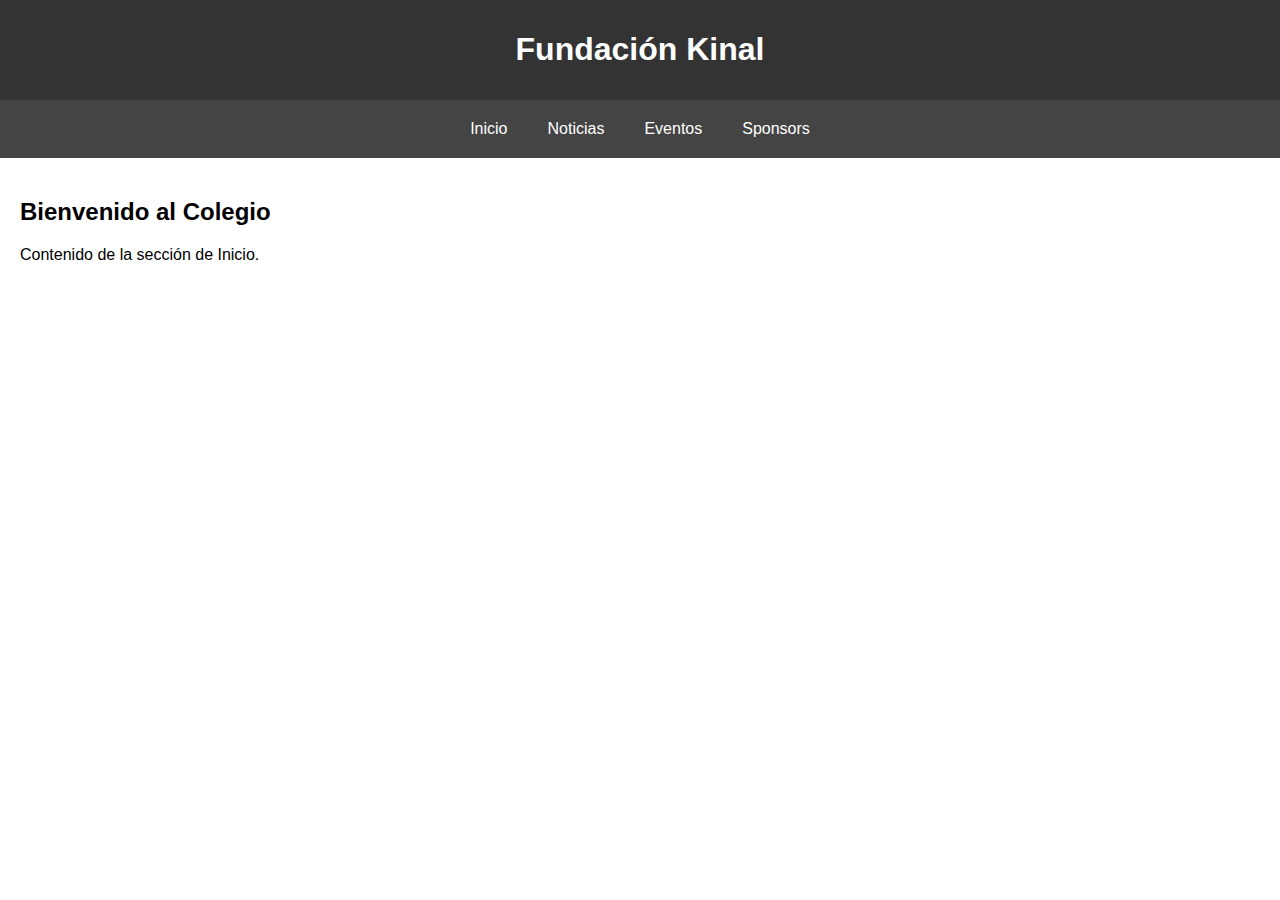
==== kinal.html @ eb37f311 "se sube una de las últimas actualizaciones" ====
<!DOCTYPE html>
<html lang="es">
<head>
    <meta charset="UTF-8">
    <meta name="viewport" content="width=device-width, initial-scale=1.0">
    <title>Colegio</title>
    <link rel="stylesheet" href="./css/kinal.css">
</head>
<body>

    <header>
        <h1>Fundación Kinal</h1>
    </header>

    <nav>
        <a href="#inicio" onclick="mostrarSeccion('inicio')">Inicio</a>
        <a href="#noticias" onclick="mostrarSeccion('noticias')">Noticias</a>
        <a href="#eventos" onclick="mostrarSeccion('eventos')">Eventos</a>
        <a href="#sponsors" onclick="mostrarSeccion('sponsors')">Sponsors</a>
    </nav>

    <main>
        <div id="inicio" class="seccion visible">
            <h2>Bienvenido al Colegio</h2>
            <p>Contenido de la sección de Inicio.</p>
        </div>

        <div id="noticias" class="seccion">
            <h2>Últimas Noticias</h2>
            <p>Contenido de la sección de Noticias.</p>
        </div>

        <div id="eventos" class="seccion">
            <h2>Próximos Eventos</h2>
            <p>Contenido de la sección de Eventos.</p>
        </div>

        <div id="sponsors" class="seccion">
            <h2>Nuestros sponsors</h2>
            <p>Contenido de la sección de Sponsors.</p>
        </div>
    </main>

    <script src="./javaScript/kinal.js"></script>

</body>
</html>
---- css/kinal.css ----
body {
    font-family: Arial, sans-serif;
    margin: 0;
    padding: 0;
    box-sizing: border-box;
}

header {
    background-color: #333;
    color: white;
    text-align: center;
    padding: 10px;
}

nav {
    display: flex;
    justify-content: center;
    background-color: #444;
    padding: 10px;
}

nav a {
    color: white;
    text-decoration: none;
    padding: 10px;
    margin: 0 10px;
    cursor: pointer;
}

main {
    padding: 20px;
}

.seccion {
    display: none;
}

.seccion.visible {
    display: block;
}
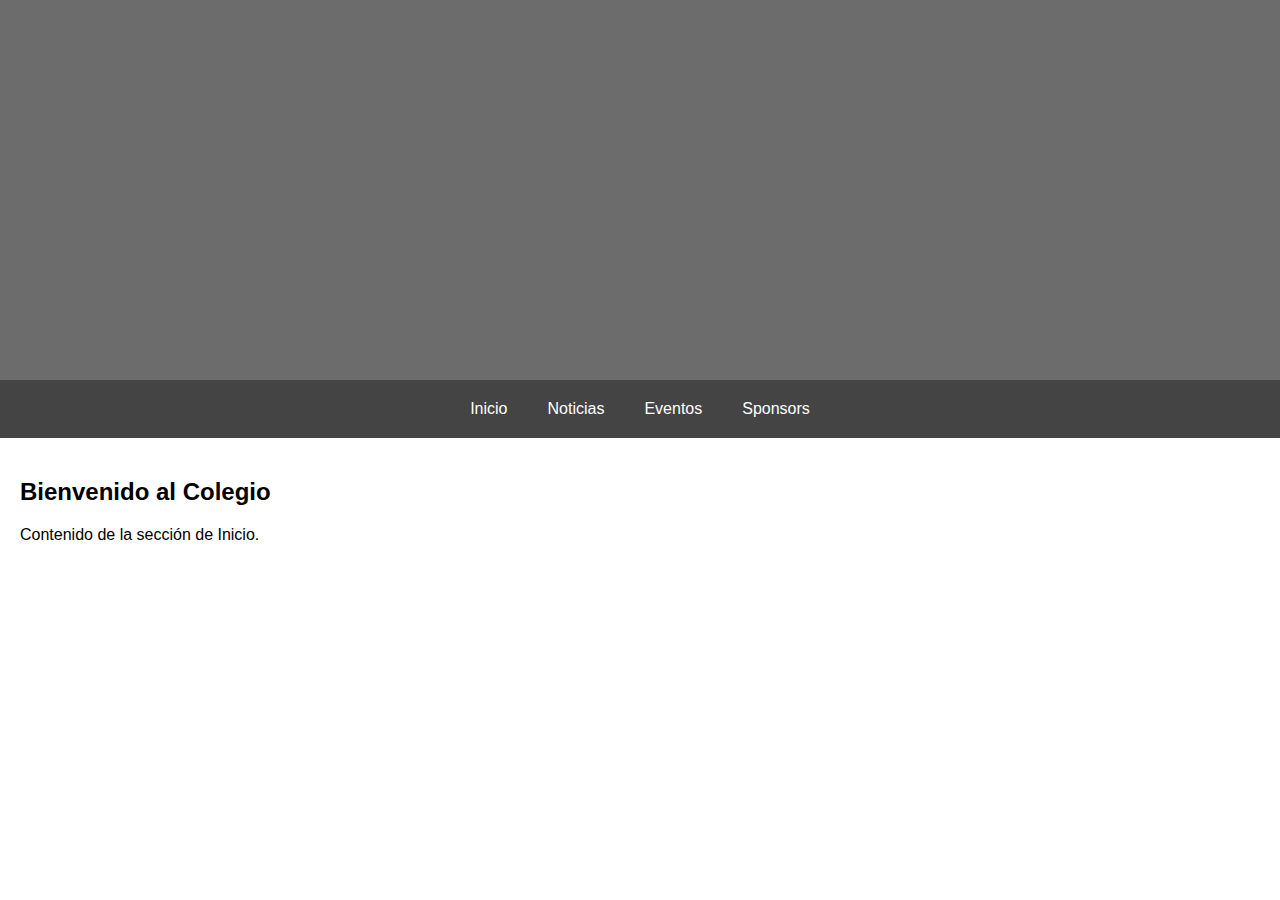
==== commit 8f147d65: "primer commit" ====
--- a/kinal.html
+++ b/kinal.html
@@ -9,7 +9,8 @@
 <body>
 
     <header>
-        <h1>Fundación Kinal</h1>
+        <h1 class="titulo">Fundación Kinal</h1>
+        <div class="sombra"></div>
     </header>
 
     <nav>
--- a/css/kinal.css
+++ b/css/kinal.css
@@ -6,10 +6,25 @@
 }
 
 header {
-    background-color: #333;
+    background-image: url('https://static.wixstatic.com/media/128120_7f3b9fbf981448809326f69585851cb9~mv2.jpg/v1/fill/w_1130,h_600,al_c,q_85,usm_0.66_1.00_0.01,enc_auto/128120_7f3b9fbf981448809326f69585851cb9~mv2.jpg');
+    background-size: cover;
+    background-position-y: center;
+    position: relative;
     color: white;
     text-align: center;
-    padding: 10px;
+    padding: 150px;
+}
+
+.titulo{
+}
+
+.sombra{
+    position: absolute;
+    margin-top: -250px;
+    margin-left: -150px;
+    height: 400px;
+    width: 100%;
+    background-color: rgba(0, 0, 0, 0.577);
 }
 
 nav {
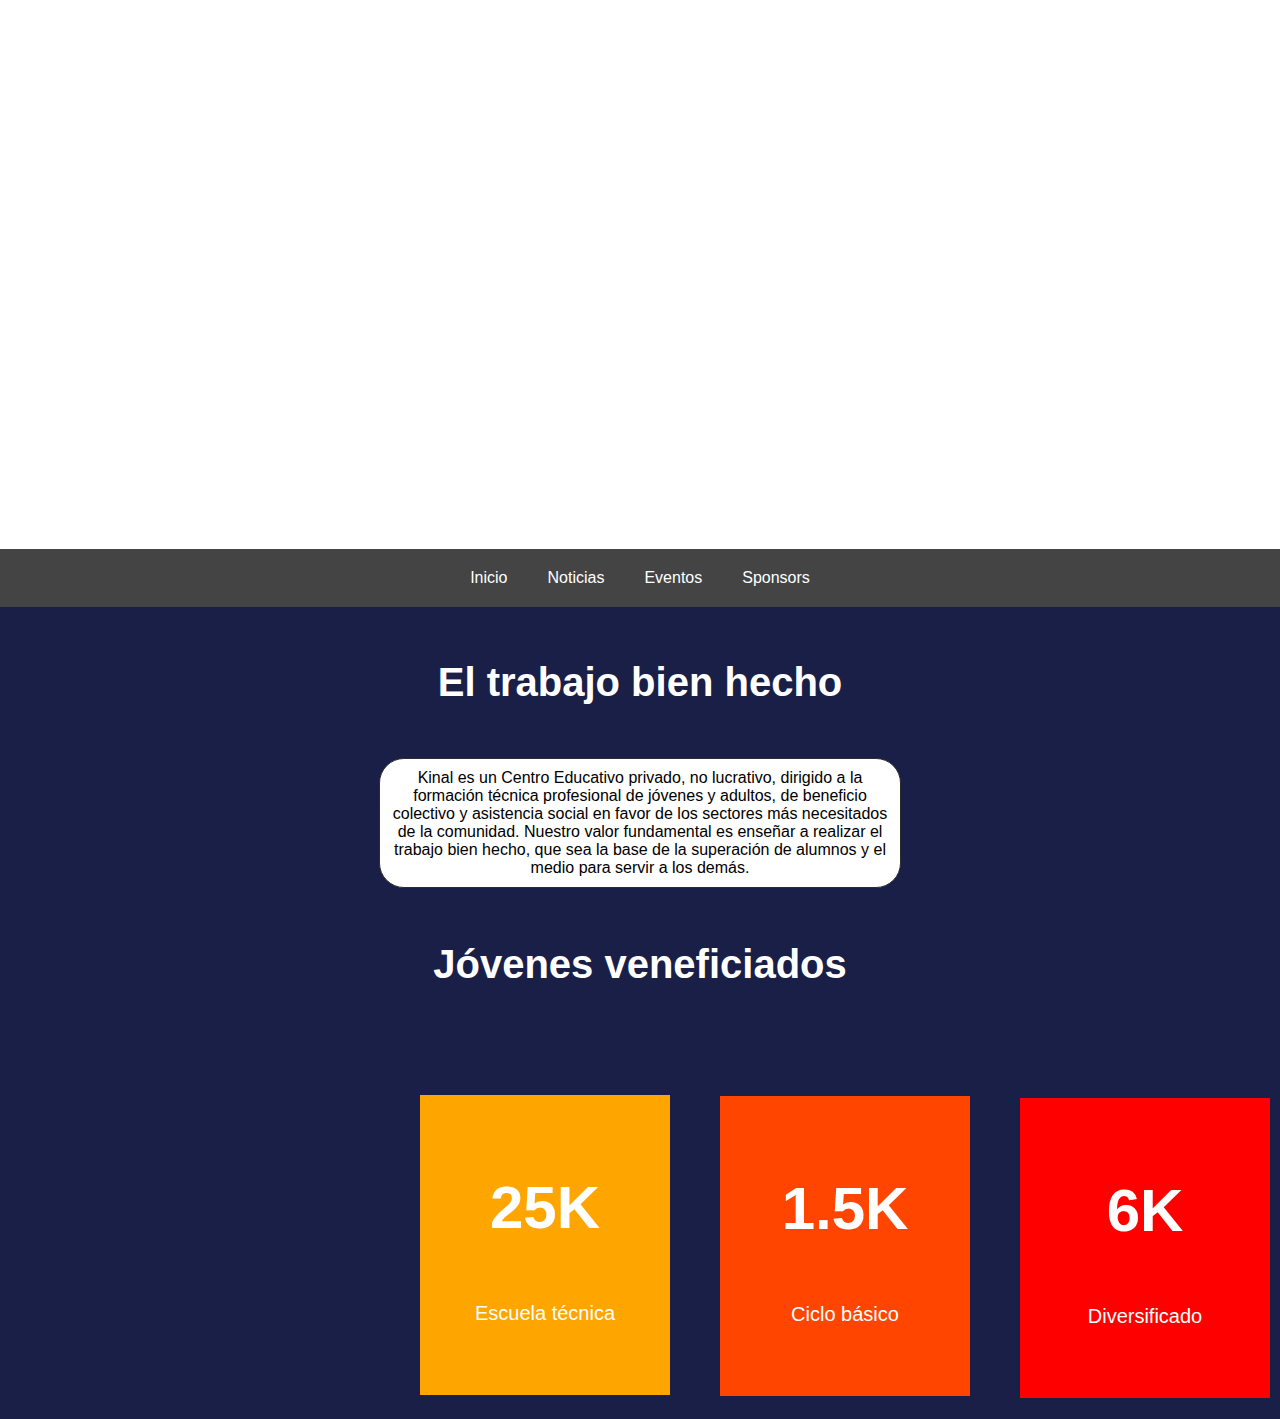
==== commit ae1ac81f: "segundo commit" ====
--- a/kinal.html
+++ b/kinal.html
@@ -10,7 +10,6 @@
 
     <header>
         <h1 class="titulo">Fundación Kinal</h1>
-        <div class="sombra"></div>
     </header>
 
     <nav>
@@ -22,8 +21,21 @@
 
     <main>
         <div id="inicio" class="seccion visible">
-            <h2>Bienvenido al Colegio</h2>
-            <p>Contenido de la sección de Inicio.</p>
+            <h2>El trabajo bien hecho</h2>
+            <p>Kinal es un Centro Educativo privado, no lucrativo, dirigido a la formación técnica 
+                profesional de jóvenes y adultos, de beneficio colectivo y asistencia social en favor
+                 de los sectores más necesitados de la comunidad.
+                Nuestro valor fundamental es enseñar a realizar el trabajo bien hecho, que sea la
+                 base de la superación de alumnos y el medio para servir a los demás.
+            </p>
+            <h2>Jóvenes veneficiados</h2>
+            <br><br><br>
+            <div class="vene">
+                <div class="tecnica"><h4>k</h4><h3>25K</h3><l>Escuela técnica</l></div>
+                <div class="basico"><h4>k</h4><h3>1.5K</h3><l>Ciclo básico</l></div>
+                <div class="diver"><h4>k</h4><h3>6K</h3><l>Diversificado</l></div>
+                <div class="total"><h4>k</h4><h3>31.5K</h3><l>total</l></div>
+            </div>
         </div>
 
         <div id="noticias" class="seccion">
--- a/css/kinal.css
+++ b/css/kinal.css
@@ -16,16 +16,11 @@
 }
 
 .titulo{
+    font-size: 100px;
+    z-index: 2;
+    color: white;
 }
 
-.sombra{
-    position: absolute;
-    margin-top: -250px;
-    margin-left: -150px;
-    height: 400px;
-    width: 100%;
-    background-color: rgba(0, 0, 0, 0.577);
-}
 
 nav {
     display: flex;
@@ -44,6 +39,9 @@
 
 main {
     padding: 20px;
+    text-align: center;
+    align-items: center;
+    background-color: rgb(26, 31, 72);
 }
 
 .seccion {
@@ -52,4 +50,92 @@
 
 .seccion.visible {
     display: block;
+}
+
+main p{
+    width: 500px;
+    height: auto;
+    overflow-wrap: break-word;
+    border: 1px solid #2c2c2c;
+    padding: 10px;
+    display: inline-block;
+    margin: 20px auto;
+    background-color: white;
+    border-radius: 25px;
+}
+
+main h2{
+    font-size: 40px;
+    color: white;
+}
+
+.vene{
+    align-items: center;
+    text-align: center;
+    position: relative;
+}
+
+.tecnica{
+    margin-left: 400px;
+    position: inherit;
+    height: 300px;
+    width: 250px;
+    background-color: orange;
+    text-align: center;
+    align-items: center;
+}
+.tecnica h4{
+    color: orange;
+}
+
+.basico{
+    margin-left: 700px;
+    margin-top: -320px;
+    position: inherit;
+    height: 300px;
+    width: 250px;
+    background-color: orangered;
+    text-align: center;
+    align-items: center;
+}
+.basico h4{
+    color: orangered;
+}
+
+.diver{
+    margin-left: 1000px;
+    margin-top: -320px;
+    position: inherit;
+    height: 300px;
+    width: 250px;
+    background-color: red;
+    text-align: center;
+    align-items: center;
+}
+.diver h4{
+    color: red;
+}
+
+.total{
+    margin-left: 1300px;
+    margin-top: -320px;
+    position: inherit;
+    height: 300px;
+    width: 250px;
+    background-color: rgb(157, 0, 34);
+    text-align: center;
+    align-items: center;
+}
+.total h4{
+    color: rgb(157, 0, 34);;
+}
+
+.vene h3{
+    color: white;
+    font-size: 60px;
+}
+
+.vene l{
+    font-size: 20px;
+    color: white;
 }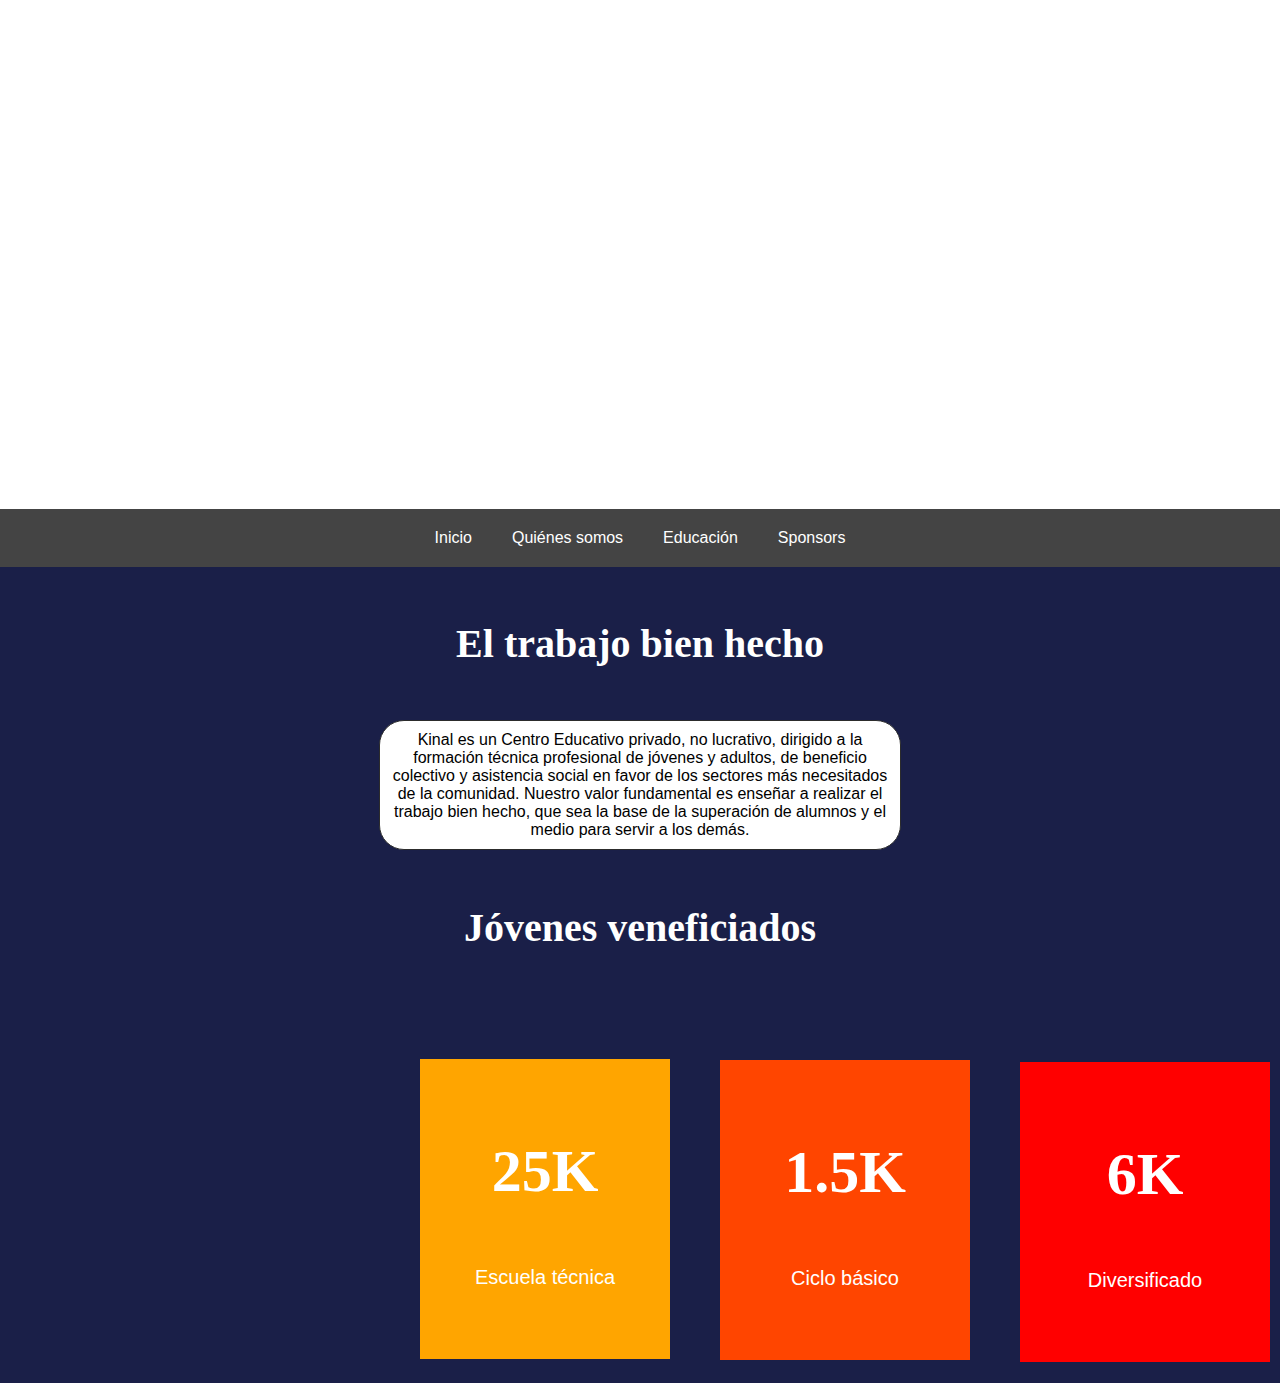
==== commit 56353538: "tercer commit" ====
--- a/kinal.html
+++ b/kinal.html
@@ -8,15 +8,15 @@
 </head>
 <body>
 
-    <header>
+    <header id="inicioKinal">
         <h1 class="titulo">Fundación Kinal</h1>
     </header>
 
     <nav>
-        <a href="#inicio" onclick="mostrarSeccion('inicio')">Inicio</a>
-        <a href="#noticias" onclick="mostrarSeccion('noticias')">Noticias</a>
-        <a href="#eventos" onclick="mostrarSeccion('eventos')">Eventos</a>
-        <a href="#sponsors" onclick="mostrarSeccion('sponsors')">Sponsors</a>
+        <a href="#inicioKinal" onclick="mostrarSeccion('inicio')">Inicio</a>
+        <a href="#inicioKinal" onclick="mostrarSeccion('quien')">Quiénes somos</a>
+        <a href="#inicioKinal" onclick="mostrarSeccion('edu')">Educación</a>
+        <a href="#inicioKinal" onclick="mostrarSeccion('sponsors')">Sponsors</a>
     </nav>
 
     <main>
@@ -38,14 +38,54 @@
             </div>
         </div>
 
-        <div id="noticias" class="seccion">
-            <h2>Últimas Noticias</h2>
-            <p>Contenido de la sección de Noticias.</p>
+        <div id="quien" class="seccion">
+            <br><br>
+            <img class="ladrillo" src="./img/kinal.jpg" alt="62 años">
+            <br>
+            <div class="histo">
+                <h2>62 años de historia</h2>
+                <p>Estamos celebrando 62 años de historia, 62 años de ayuda a la juventud y educación
+                 en Guatemala.Nuestro proyecto está dividido en cuatro Programas o Escuelas a las
+                  que se accede en función de la edad y el grado académico que posee. El valor 
+                  fundamental es enseñar a realizar el trabajo bien hecho, que sea la base de la 
+                  superación de los alumnos y el medio para servir a los demás. La formación doctrinal
+                   y espiritual está a cargo de la prelatura del Opus Dei, institución de la Iglesia 
+                   Católica, que ayuda a encontrar a Cristo en el trabajo, la vida familiar y el resto 
+                   de las actividades ordinarias.
+                </p>
+            </div>
+            <br><br>
+            <div class="forma">
+                <h2>Formación humana</h2>
+                <div class="humana">
+                    <h4>Misión</h4>
+                    <l>Formar a jóvenes y adultos a través de una educación integral, con énfasis en las áreas 
+                    técnicas y tecnológicas, influyendo positivamente en su trabajo, su familia y la sociedad.</l>
+                    <h4>Visión</h4>
+                    <l>Ser líderes en la formación técnica, tecnológica y humana de la región, brindando una 
+                    excelente preparación integral a jóvenes y adultos, logrando su superación personal y profesional.</l>
+                    <h4>Valores</h4>
+                    <l>• Visión cristiana de la vida.</l> <br>
+                    <l>• Respeto a la dignidad de la persona.</l><br>
+                    <l>• Espíritu de servicio.</l><br>
+                    <l>• Trabajo bien hecho.</l><br>
+                    <l>• Libertad personal responsable.</l><br>
+                </div>
+            </div>
+            <img class="casa" src="./img/casa.jpg" alt="Edificio ciclo basico Kinal">
         </div>
 
-        <div id="eventos" class="seccion">
-            <h2>Próximos Eventos</h2>
-            <p>Contenido de la sección de Eventos.</p>
+        <div id="edu" class="seccion">
+            <img src="./img/graduando.png" alt="Graduando">
+            <h2>Educación general básica</h2>
+            <p>Kinal ofrece su programa de Educación General Básica para todos aquellos jóvenes que buscan una 
+                orientación técnica y excelencia académica. La etapa de educación secundaria es un programa diseñado 
+                específicamente para cubrir las necesidades de formación y desarrollo personal en jóvenes de  12  a 
+                15 años. Desde 2005, cientos de familias han confiado en Kinal para contribuir al desarrollo de habilidades
+                 y destrezas de sus  hijos,  estableciendo  las  bases  para una futura formación técnica. Desde 2010, las 
+                 promociones de Peritos  con  una especialidad técnica  han contado con alumnos que han formado parte de nuestra 
+                 comunidad educativa desde 1º Básico, siendo base fundamental para que el Centro Educativo sea reconocido tanto
+                  por empresas así como instituciones académicas en las que demuestran un alto nivel de preparación.</p>
         </div>
 
         <div id="sponsors" class="seccion">
--- a/css/kinal.css
+++ b/css/kinal.css
@@ -12,7 +12,7 @@
     position: relative;
     color: white;
     text-align: center;
-    padding: 150px;
+    padding: 130px;
 }
 
 .titulo{
@@ -62,11 +62,19 @@
     margin: 20px auto;
     background-color: white;
     border-radius: 25px;
+    font-family:'Lucida Sans', 'Lucida Sans Regular', 'Lucida Grande', 'Lucida Sans Unicode', Geneva, Verdana, sans-serif;
 }
 
 main h2{
     font-size: 40px;
     color: white;
+    font-family: 'Times New Roman', Times, serif;
+}
+
+main h3{
+    font-size: 30px;
+    color: white;
+    font-family: 'Times New Roman', Times, serif;
 }
 
 .vene{
@@ -138,4 +146,35 @@
 .vene l{
     font-size: 20px;
     color: white;
+}
+
+.ladrillo{
+     position: absolute;
+     margin-left: -600px;
+}
+
+.histo{
+    margin-left:600px;
+}
+
+.humana{
+    margin-top: -20px;
+    width: 500px;
+    height: auto;
+    overflow-wrap: break-word;
+    border: 1px solid #2c2c2c;
+    padding: 10px;
+    display: inline-block;
+    margin: 20px auto;
+    background-color: white;
+    border-radius: 25px;
+}
+
+.forma{
+    margin-left: -630px;
+}
+
+.casa{
+    position: absolute;
+    margin-left: 600px;
 }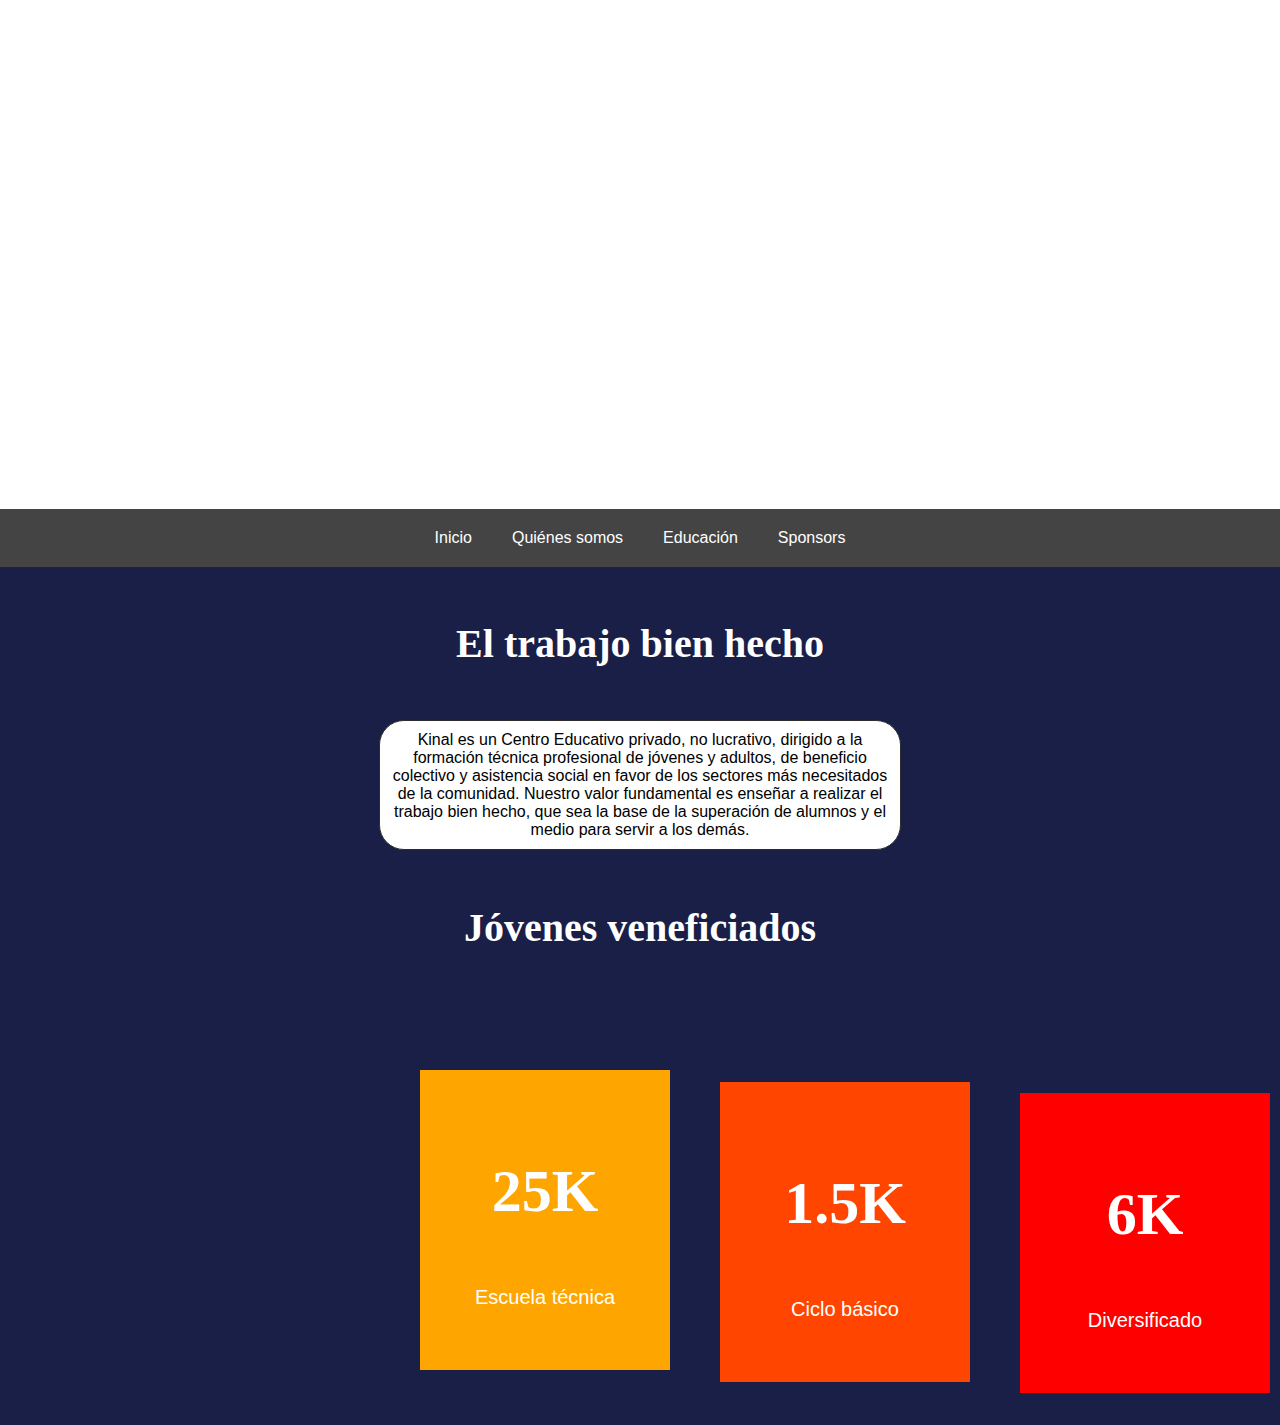
==== commit 692882d8: "quinto y ultimo commit" ====
--- a/kinal.html
+++ b/kinal.html
@@ -55,6 +55,7 @@
                 </p>
             </div>
             <br><br>
+            <img class="casa" src="./img/casa.jpg" alt="Edificio ciclo basico Kinal">
             <div class="forma">
                 <h2>Formación humana</h2>
                 <div class="humana">
@@ -72,13 +73,14 @@
                     <l>• Libertad personal responsable.</l><br>
                 </div>
             </div>
-            <img class="casa" src="./img/casa.jpg" alt="Edificio ciclo basico Kinal">
         </div>
 
         <div id="edu" class="seccion">
             <img src="./img/graduando.png" alt="Graduando">
-            <h2>Educación general básica</h2>
-            <p>Kinal ofrece su programa de Educación General Básica para todos aquellos jóvenes que buscan una 
+            <img class="casa2" src="./img/basico.jpg" alt="Alumnos de básico">
+            <div class="forma">
+                <h2>Educación general básica</h2>
+                <p>Kinal ofrece su programa de Educación General Básica para todos aquellos jóvenes que buscan una 
                 orientación técnica y excelencia académica. La etapa de educación secundaria es un programa diseñado 
                 específicamente para cubrir las necesidades de formación y desarrollo personal en jóvenes de  12  a 
                 15 años. Desde 2005, cientos de familias han confiado en Kinal para contribuir al desarrollo de habilidades
@@ -86,6 +88,37 @@
                  promociones de Peritos  con  una especialidad técnica  han contado con alumnos que han formado parte de nuestra 
                  comunidad educativa desde 1º Básico, siendo base fundamental para que el Centro Educativo sea reconocido tanto
                   por empresas así como instituciones académicas en las que demuestran un alto nivel de preparación.</p>
+            </div>
+            <div class="forma">
+                <h2>Carreras de diversificado</h2>
+                <div class="humana">
+                    <l>Proporciona Educación a Nivel Diversificado con calidad académica a jóvenes, en las carreras de Perito Técnico 
+                        con opción a especialización en área técnica. Peritos técnico:</l><br>
+                    <l>• Informática</l> <br>
+                    <l>• Mecánica automotriz</l><br>
+                    <l>• Electricidad industrial</l><br>
+                    <l>• Dibujo Técnico de Ingeniería y Arquitectura</l><br>
+                    <l>• Electrónica Industrial y de Computación</l><br>
+                    <h4>Informática</h4>
+                    <l>Desarrollo de aplicaciones web y móviles con Java, Microsoft, Visual Studio, Oracle y diseño de
+                        redes informáticas con Cisco System.</l>
+                    <h4>Mecánica automotriz</h4>
+                    <l>Autoestudio Universidad Honda Japón, mecanismos servo asistidos, mecánica de motores diésel y 
+                        gasolina, sistemas de ignición e inyección. Diagnóstico computarizado.</l>
+                    <h4>Electricidad industrial</h4>
+                    <l>Cableado estructurado, instalaciones eléctricas domiciliares, comerciales e industriales, 
+                        soldadura exotérmica, transferencias eléctricas, motores eléctricos, automatización industrial, domótica, energías renovables</l>
+                    <h4>Dibujo Técnico de Ingeniería y Arquitectura</h4>
+                    <l>Modelado 3D Mecánico: Planos de ingeniería: estructural, eléctrico, redes, domótica y de agua. Aplicación arquitectónica: diseño
+                        básico, modelado de muebles, dibujo natural y artístico. Uso de impresora 3D, cortadora láser. Programas AutoCAD, BIM Revit, Autodesk USA.</l>
+                    <h4>Electrónica Industrial</h4>
+                    <l>Electrónica analógica, digital y de potencia, micro controladores, máquinas eléctricas, controladores lógicos programables, redes
+                         industriales, electroneumática, robótica</l>
+                    <h4>Electrónica de Computación</h4>
+                    <l>Diseño de amplificación y regulación de señales, micro controladores. Lenguajes de programación Basic, Micro Basic, Micro C., 
+                        mantenimiento de sistemas de cómputo, plataforma de Cisco Networking Academy.</l>
+                </div>
+            </div>
         </div>
 
         <div id="sponsors" class="seccion">
--- a/css/kinal.css
+++ b/css/kinal.css
@@ -42,6 +42,12 @@
     text-align: center;
     align-items: center;
     background-color: rgb(26, 31, 72);
+}
+
+h4{
+    color: rgb(26, 31, 72);
+    font-family: 'Times New Roman', Times, serif;
+    font-size: x-large;
 }
 
 .seccion {
@@ -158,7 +164,6 @@
 }
 
 .humana{
-    margin-top: -20px;
     width: 500px;
     height: auto;
     overflow-wrap: break-word;
@@ -176,5 +181,11 @@
 
 .casa{
     position: absolute;
-    margin-left: 600px;
+    margin-top: 180px;
+}
+.casa2{
+    position: absolute;
+    margin-top: 450px;
+    margin-left: -300px;
+    width: 600px;
 }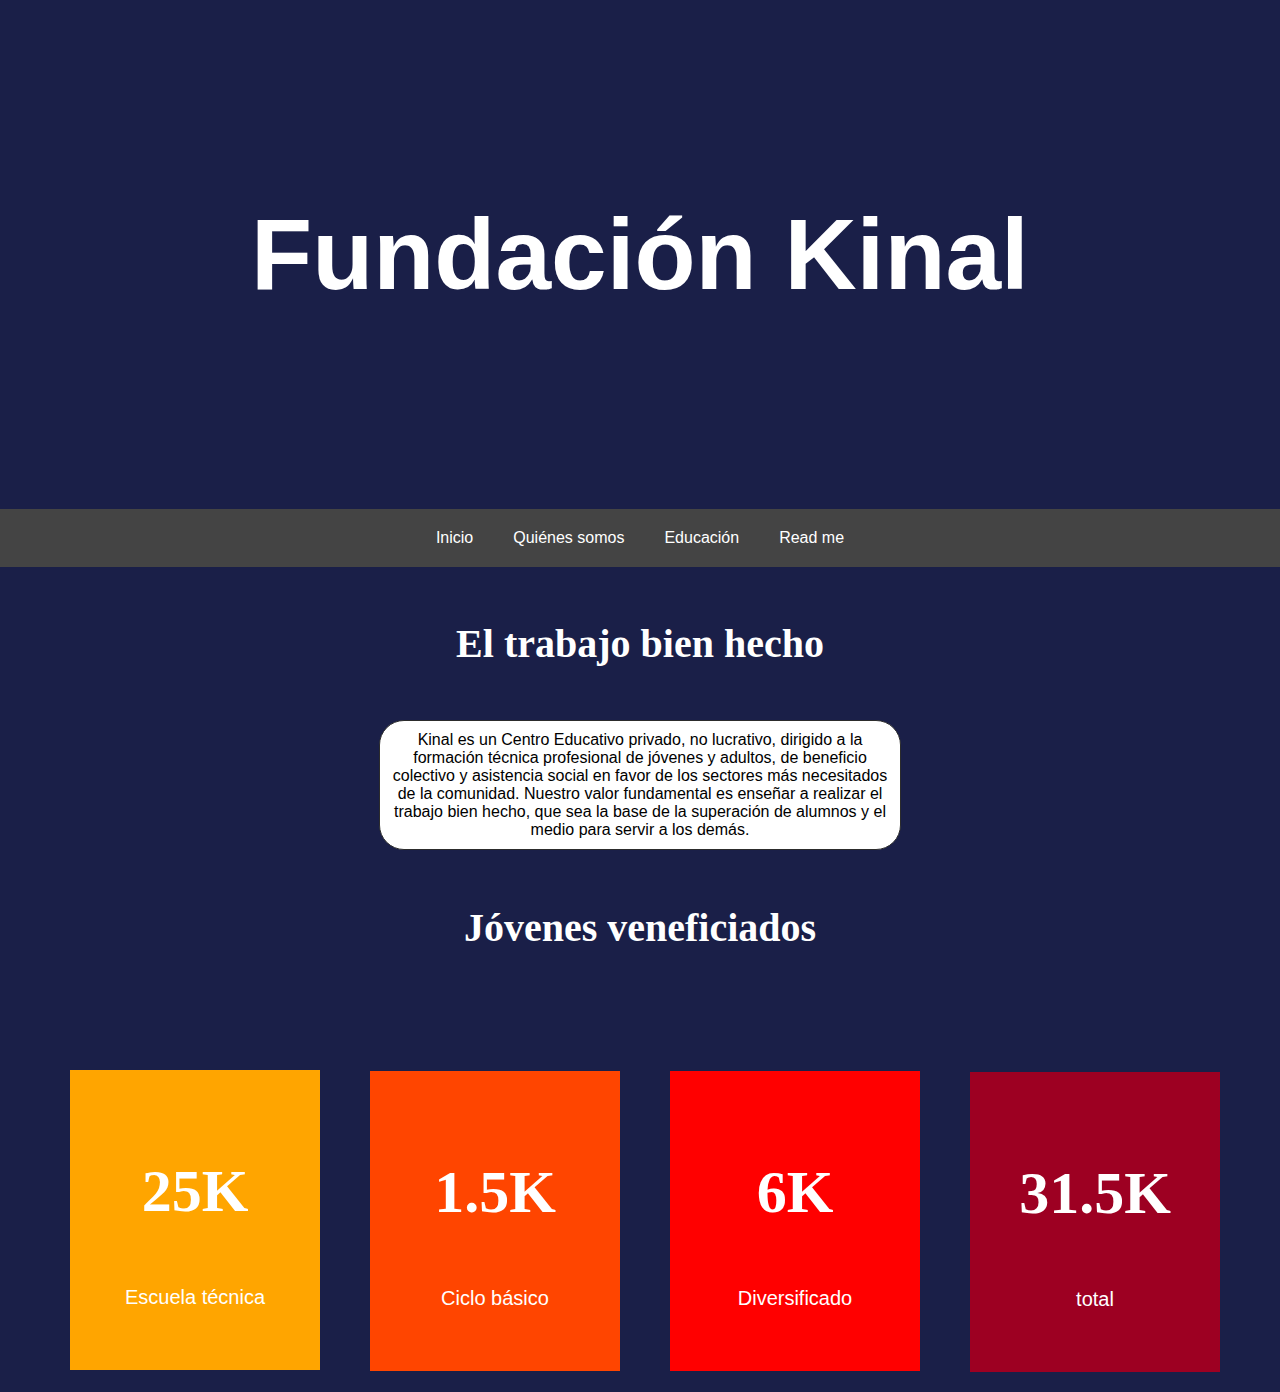
==== commit 9f92c33e: "se sube ultima actualización" ====
--- a/kinal.html
+++ b/kinal.html
@@ -16,7 +16,7 @@
         <a href="#inicioKinal" onclick="mostrarSeccion('inicio')">Inicio</a>
         <a href="#inicioKinal" onclick="mostrarSeccion('quien')">Quiénes somos</a>
         <a href="#inicioKinal" onclick="mostrarSeccion('edu')">Educación</a>
-        <a href="#inicioKinal" onclick="mostrarSeccion('sponsors')">Sponsors</a>
+        <a href="#inicioKinal" onclick="mostrarSeccion('readme')">Read me</a>
     </nav>
 
     <main>
@@ -89,6 +89,9 @@
                  comunidad educativa desde 1º Básico, siendo base fundamental para que el Centro Educativo sea reconocido tanto
                   por empresas así como instituciones académicas en las que demuestran un alto nivel de preparación.</p>
             </div>
+            <img class="carro" src="./img/carro.jpg" alt="Estudiante de mecánica">
+            <img class="dibujo" src="./img/dibujo.jpg" alt="Estudiantes de dibujo">
+            <img class="infor" src="./img/infor.jpg" alt="Estudiante de informática">
             <div class="forma">
                 <h2>Carreras de diversificado</h2>
                 <div class="humana">
@@ -119,11 +122,57 @@
                         mantenimiento de sistemas de cómputo, plataforma de Cisco Networking Academy.</l>
                 </div>
             </div>
+
+            <div>
+                <h2>Carreras técnicas y tecnológicas</h2>
+                <div class="humana">
+                    <l>Las carreras de tecnología y La Escuela Técnica Superior brindan servicios de capacitación técnica y tecnológica, dirigidos a empresas y 
+                        personas individuales que desean desarrollar competencias laborales al mejor nivel.</l><br>
+                    <h4>Carreras técnicas de 2 años</h4>
+                    <l>Técnicos en Electricidad Industrial, Instalaciones Eléctricas Generales, Controles y Máquinas 
+                        Eléctricas​, Técnicos en Electrónica Industrial, Fundamentos de Electrónica Industrial,
+                        Electrónica Industrial Aplicada​, Técnicos en Mecánica Automotriz, Mecanismos del Automóvil, 
+                        Mecánica de Motores​, Técnicos en Construcción, Fundamentos de la Construcción, Administración de Obras
+                    </l>
+                    <h4>especialidades técnicas</h4>
+                    <l>Mecánica de Motocicletas, Electromecánica Automotriz, Inyección Electrónica, Aire Acondicionado Automotriz, 
+                        Calderas de Vapor, Soldadura Industrial, SEA, SOA, MAG, TIG, Automatización Industrial
+                    </l>
+                    <h4>Especialidades de 1 año</h4>
+                    <l>Mantenimiento Mecánico Industrial, Refrigeración Industrial, Certificación  Nacional 
+                        de Técnico Frigorista, Revit Arquitectura / Estructuras / MEP Autocad 2D/3D
+                    </l>
+                    <h4>Técnico universitario</h4>
+                    <l>Dirigido al fortalecimiento de mandos medios y de modo especial, a todos aquellos que han realizado 
+                        estudios de capacitación técnica y desean llevar dichos estudios a un nivel superior.
+                        3 años. Dos años de estudios en carreras técnicas afines y un año académico.</l>
+                    <h4>programación a aplicaciones móviles</h4>
+                    <l>El curso está dividido en dos partes, en la primera se  frece una introducción a los conceptos, 
+                        la terminología y la sintaxis de programación orientada a objetos, y los pasos necesarios para 
+                        crear programas Java básicos mediante actividades prácticas y participativas.</l>
+                    <h4>Desarrollador full stack con Java</h4>
+                    <l>Al solicitar un Desarrollador Full-Stack las empresas buscan personal que domine el Back-End y el 
+                        Front-End. Esta carrera forma profesionales con sólidos conocimientos y habilidades en desarrollo 
+                        de aplicaciones empresariales basados en servicios web y administración y gestión debase de datos.</l>
+                </div>
+            </div>
         </div>
 
-        <div id="sponsors" class="seccion">
-            <h2>Nuestros sponsors</h2>
-            <p>Contenido de la sección de Sponsors.</p>
+        <div id="readme" class="seccion">
+            <h2>Razones de la remodelación</h2>
+            <p>Los principales cambios que realicé, es que en la página principal no incluí las opciones 
+                educativas que ofrece la institución, ya que creo que no es tan necesaria si ya se explica cada 
+                una y más a profundidad en la seccion de educación. Otro elemento que eliminé fueron los sponsors, 
+                ya que creo que cuando uno escoge una carrera, de nada sirve saber los diferentes sponsors 
+                relevantes para otras carreras excepto la que se escogió, y creo que es un dato gratamente 
+                sorprendente a la hora de consultar datos. otra cosa que eliminé fue el blog, ya que realmente 
+                nadie lo lee teniendo ya a disposición las redes sociales oficiales. Y la última cosa que removí 
+                fue la sección de trabajos ya que creo que eso solo es de interés del egresado y no de los de nuevo
+                ingreso o de los que buscan información para inscribirse, y si uno ya es egresado creo que es más 
+                factible contactar con ex maestros o personal de secretaría, ya que ya conocen la carrera que se 
+                estudió y por lo tanto los posibles trabajos de interés.
+                <a href="./index.html">Regresa a index aquí</a>
+            </p>
         </div>
     </main>
 
--- a/css/kinal.css
+++ b/css/kinal.css
@@ -3,6 +3,7 @@
     margin: 0;
     padding: 0;
     box-sizing: border-box;
+    background-color: rgb(26, 31, 72);
 }
 
 header {
@@ -90,7 +91,7 @@
 }
 
 .tecnica{
-    margin-left: 400px;
+    margin-left: 50px;
     position: inherit;
     height: 300px;
     width: 250px;
@@ -103,8 +104,8 @@
 }
 
 .basico{
-    margin-left: 700px;
-    margin-top: -320px;
+    margin-left: 350px;
+    margin-top: -331px;
     position: inherit;
     height: 300px;
     width: 250px;
@@ -117,8 +118,8 @@
 }
 
 .diver{
-    margin-left: 1000px;
-    margin-top: -320px;
+    margin-left: 650px;
+    margin-top: -331px;
     position: inherit;
     height: 300px;
     width: 250px;
@@ -131,8 +132,8 @@
 }
 
 .total{
-    margin-left: 1300px;
-    margin-top: -320px;
+    margin-left: 950px;
+    margin-top: -331px;
     position: inherit;
     height: 300px;
     width: 250px;
@@ -179,6 +180,10 @@
     margin-left: -630px;
 }
 
+.forma2{
+    margin-left: 630px;
+}
+
 .casa{
     position: absolute;
     margin-top: 180px;
@@ -188,4 +193,28 @@
     margin-top: 450px;
     margin-left: -300px;
     width: 600px;
+}
+
+.carro{
+    position: absolute;
+    width: 400px;
+    height: auto;
+    margin-left: 100px;
+    margin-top: 900px;
+}
+.dibujo{
+    position: absolute;
+    width: 400px;
+    height: auto;
+    margin-top: 50px;
+    margin-left: 100px;
+    margin-top: 485px;
+}
+.infor{
+    position: absolute;
+    width: 400px;
+    height: auto;
+    margin-top: 50px;
+    margin-left: 100px;
+    margin-top: 100px;
 }